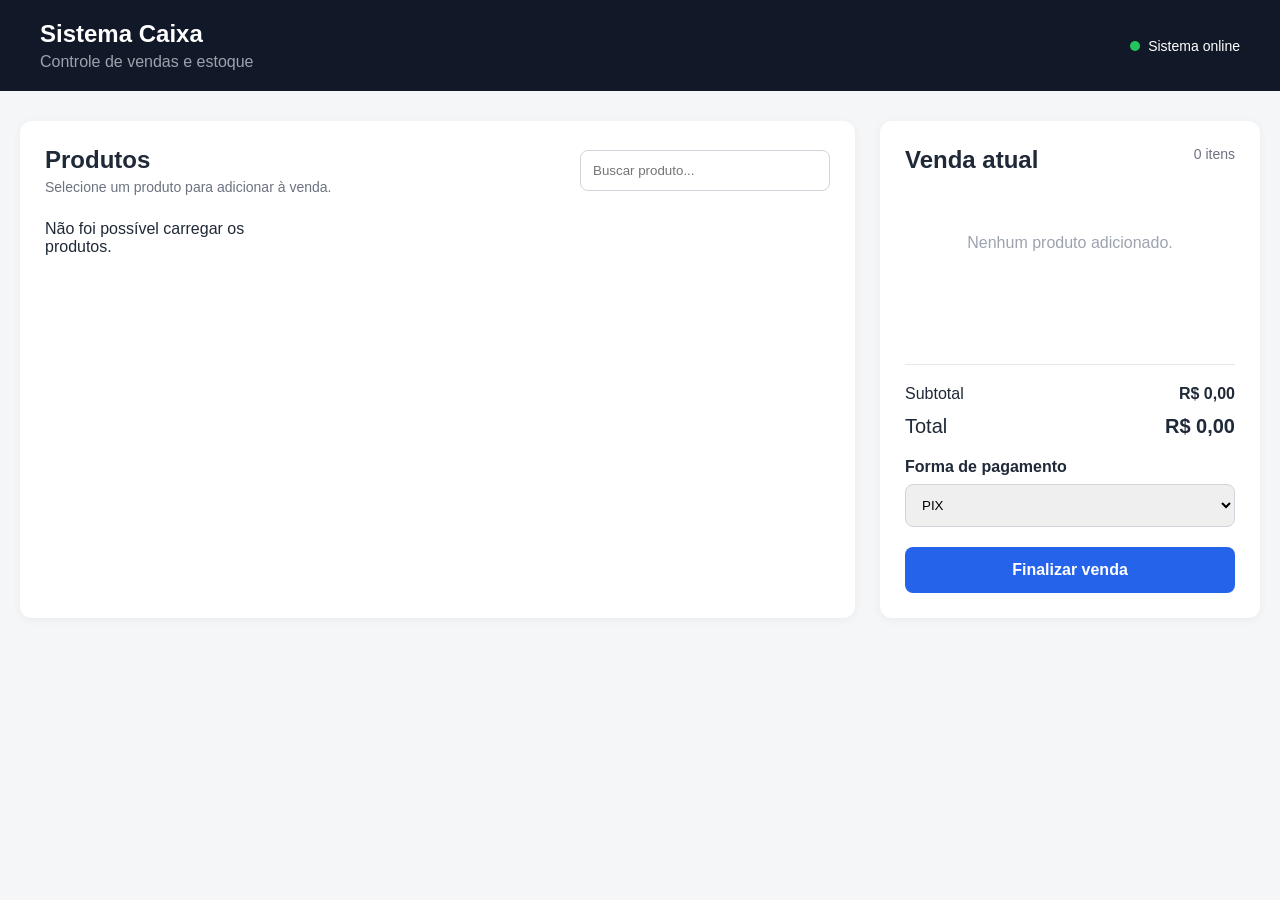
==== frontend/index.html @ 0734ecb7 "feat: cria interface inicial do sistema de caixa" ====
<!DOCTYPE html>
<html lang="pt-BR">

<head>
    <meta charset="UTF-8">

    <!-- Faz o sistema se adaptar a telas menores -->
    <meta name="viewport" content="width=device-width, initial-scale=1.0">

    <title>Sistema Caixa</title>

    <!-- Nosso arquivo de estilos -->
    <link rel="stylesheet" href="style.css">
</head>

<body>

    <!-- Cabeçalho principal do sistema -->
    <header class="topbar">
        <div>
            <h1>Sistema Caixa</h1>
            <p>Controle de vendas e estoque</p>
        </div>

        <div class="status">
            <span class="status-dot"></span>
            Sistema online
        </div>
    </header>


    <!-- Conteúdo principal -->
    <main class="container">

        <!-- Área de produtos -->
        <section class="products-section">

            <div class="section-header">
                <div>
                    <h2>Produtos</h2>
                    <p>Selecione um produto para adicionar à venda.</p>
                </div>

                <!-- Campo que futuramente vamos usar para pesquisar -->
                <input
                    type="text"
                    id="busca"
                    placeholder="Buscar produto..."
                >
            </div>

            <!-- JavaScript vai colocar os produtos aqui -->
            <div id="lista-produtos" class="products-grid">
                
                <p class="loading">
                    Carregando produtos...
                </p>

            </div>

        </section>


        <!-- Carrinho -->
        <aside class="cart">

            <div class="cart-header">
                <h2>Venda atual</h2>
                <span id="quantidade-itens">0 itens</span>
            </div>


            <!-- Produtos adicionados ao carrinho -->
            <div id="carrinho" class="cart-items">

                <p class="empty-cart">
                    Nenhum produto adicionado.
                </p>

            </div>


            <!-- Resumo da venda -->
            <div class="cart-summary">

                <div class="summary-line">
                    <span>Subtotal</span>
                    <strong id="subtotal">R$ 0,00</strong>
                </div>

                <div class="summary-line total">
                    <span>Total</span>
                    <strong id="total">R$ 0,00</strong>
                </div>

            </div>


            <!-- Forma de pagamento -->
            <div class="payment">

                <label for="forma-pagamento">
                    Forma de pagamento
                </label>

                <select id="forma-pagamento">

                    <option value="pix">
                        PIX
                    </option>

                    <option value="dinheiro">
                        Dinheiro
                    </option>

                    <option value="cartao">
                        Cartão
                    </option>

                </select>

            </div>


            <!-- Botão para finalizar -->
            <button
                id="finalizar-venda"
                class="btn-finalizar"
            >
                Finalizar venda
            </button>

        </aside>

    </main>


    <!-- Nosso JavaScript -->
    <script src="script.js"></script>

</body>

</html>
---- frontend/style.css ----
/* ================================
   CONFIGURAÇÕES GERAIS
================================ */

* {
    box-sizing: border-box;
    margin: 0;
    padding: 0;
}

body {
    font-family: Arial, sans-serif;
    background: #f4f6f8;
    color: #1f2937;
}


/* ================================
   CABEÇALHO
================================ */

.topbar {
    background: #111827;
    color: white;

    padding: 20px 40px;

    display: flex;
    justify-content: space-between;
    align-items: center;
}

.topbar h1 {
    font-size: 24px;
}

.topbar p {
    margin-top: 5px;
    color: #9ca3af;
}


/* Indicador de sistema online */

.status {
    display: flex;
    align-items: center;
    gap: 8px;

    font-size: 14px;
}

.status-dot {
    width: 10px;
    height: 10px;

    background: #22c55e;

    border-radius: 50%;
}


/* ================================
   CONTEÚDO PRINCIPAL
================================ */

.container {
    max-width: 1400px;

    margin: 30px auto;

    padding: 0 20px;

    display: grid;

    grid-template-columns: 1fr 380px;

    gap: 25px;
}


/* ================================
   PRODUTOS
================================ */

.products-section {
    background: white;

    border-radius: 12px;

    padding: 25px;

    box-shadow: 0 2px 10px rgba(0, 0, 0, 0.05);
}

.section-header {
    display: flex;

    justify-content: space-between;

    align-items: center;

    margin-bottom: 25px;
}

.section-header h2 {
    margin-bottom: 5px;
}

.section-header p {
    color: #6b7280;

    font-size: 14px;
}


/* Campo de busca */

#busca {
    width: 250px;

    padding: 12px;

    border: 1px solid #d1d5db;

    border-radius: 8px;

    outline: none;
}

#busca:focus {
    border-color: #2563eb;
}


/* Grid dos produtos */

.products-grid {
    display: grid;

    grid-template-columns: repeat(3, 1fr);

    gap: 15px;
}


/* Card do produto */

.product-card {
    border: 1px solid #e5e7eb;

    border-radius: 10px;

    padding: 18px;

    transition: 0.2s;

    cursor: pointer;
}

.product-card:hover {
    transform: translateY(-2px);

    box-shadow: 0 4px 12px rgba(0, 0, 0, 0.08);
}

.product-name {
    font-weight: bold;

    margin-bottom: 8px;
}

.product-price {
    font-size: 20px;

    font-weight: bold;

    margin-bottom: 8px;
}

.product-stock {
    font-size: 13px;

    color: #6b7280;
}


/* ================================
   CARRINHO
================================ */

.cart {
    background: white;

    border-radius: 12px;

    padding: 25px;

    box-shadow: 0 2px 10px rgba(0, 0, 0, 0.05);

    height: fit-content;
}

.cart-header {
    display: flex;

    justify-content: space-between;

    margin-bottom: 20px;
}

.cart-header span {
    color: #6b7280;

    font-size: 14px;
}


/* Itens */

.cart-items {
    min-height: 150px;
}

.empty-cart {
    text-align: center;

    color: #9ca3af;

    padding: 40px 10px;
}


/* ================================
   RESUMO
================================ */

.cart-summary {
    border-top: 1px solid #e5e7eb;

    margin-top: 20px;

    padding-top: 20px;
}

.summary-line {
    display: flex;

    justify-content: space-between;

    margin-bottom: 12px;
}

.summary-line.total {
    font-size: 20px;
}


/* ================================
   PAGAMENTO
================================ */

.payment {
    margin-top: 20px;
}

.payment label {
    display: block;

    margin-bottom: 8px;

    font-weight: bold;
}

.payment select {
    width: 100%;

    padding: 12px;

    border: 1px solid #d1d5db;

    border-radius: 8px;
}


/* ================================
   BOTÃO
================================ */

.btn-finalizar {
    width: 100%;

    margin-top: 20px;

    padding: 14px;

    border: none;

    border-radius: 8px;

    background: #2563eb;

    color: white;

    font-size: 16px;

    font-weight: bold;

    cursor: pointer;
}

.btn-finalizar:hover {
    background: #1d4ed8;
}


/* ================================
   RESPONSIVIDADE
================================ */

@media (max-width: 900px) {

    .container {
        grid-template-columns: 1fr;
    }

    .products-grid {
        grid-template-columns: repeat(2, 1fr);
    }
}

@media (max-width: 600px) {

    .topbar {
        padding: 20px;
    }

    .section-header {
        flex-direction: column;

        align-items: stretch;

        gap: 15px;
    }

    #busca {
        width: 100%;
    }

    .products-grid {
        grid-template-columns: 1fr;
    }
}
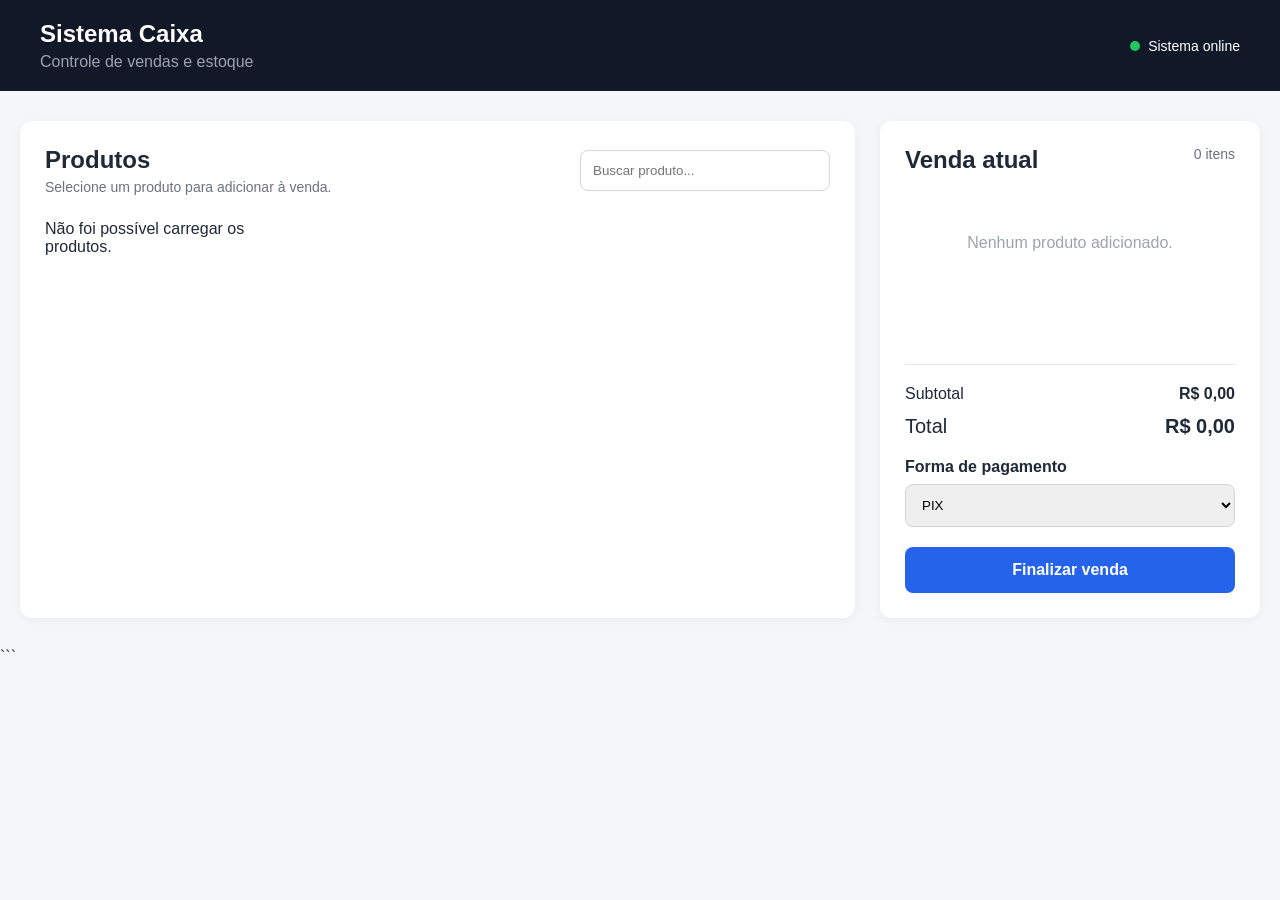
==== commit 594fc47c: "fix: corrigir finalizacao de vendas no frontend" ====
--- a/frontend/index.html
+++ b/frontend/index.html
@@ -1,3 +1,4 @@
+
 <!DOCTYPE html>
 <html lang="pt-BR">
 
@@ -17,6 +18,7 @@
 
     <!-- Cabeçalho principal do sistema -->
     <header class="topbar">
+
         <div>
             <h1>Sistema Caixa</h1>
             <p>Controle de vendas e estoque</p>
@@ -26,16 +28,21 @@
             <span class="status-dot"></span>
             Sistema online
         </div>
+
     </header>
 
 
     <!-- Conteúdo principal -->
     <main class="container">
 
-        <!-- Área de produtos -->
+        <!-- =====================================================
+             ÁREA DE PRODUTOS
+        ====================================================== -->
+
         <section class="products-section">
 
             <div class="section-header">
+
                 <div>
                     <h2>Produtos</h2>
                     <p>Selecione um produto para adicionar à venda.</p>
@@ -47,11 +54,16 @@
                     id="busca"
                     placeholder="Buscar produto..."
                 >
-            </div>
-
-            <!-- JavaScript vai colocar os produtos aqui -->
+
+            </div>
+
+
+            <!--
+                O JavaScript vai colocar os produtos
+                recebidos da API aqui dentro.
+            -->
             <div id="lista-produtos" class="products-grid">
-                
+
                 <p class="loading">
                     Carregando produtos...
                 </p>
@@ -61,16 +73,31 @@
         </section>
 
 
-        <!-- Carrinho -->
+        <!-- =====================================================
+             CARRINHO
+        ====================================================== -->
+
         <aside class="cart">
 
             <div class="cart-header">
+
                 <h2>Venda atual</h2>
-                <span id="quantidade-itens">0 itens</span>
-            </div>
-
-
-            <!-- Produtos adicionados ao carrinho -->
+
+                <!--
+                    O JavaScript atualiza esse número
+                    conforme adicionamos produtos.
+                -->
+                <span id="quantidade-itens">
+                    0 itens
+                </span>
+
+            </div>
+
+
+            <!--
+                Produtos adicionados ao carrinho
+                serão mostrados aqui.
+            -->
             <div id="carrinho" class="cart-items">
 
                 <p class="empty-cart">
@@ -80,23 +107,44 @@
             </div>
 
 
-            <!-- Resumo da venda -->
+            <!-- =================================================
+                 RESUMO DA VENDA
+            ================================================== -->
+
             <div class="cart-summary">
 
                 <div class="summary-line">
-                    <span>Subtotal</span>
-                    <strong id="subtotal">R$ 0,00</strong>
+
+                    <span>
+                        Subtotal
+                    </span>
+
+                    <strong id="subtotal">
+                        R$ 0,00
+                    </strong>
+
                 </div>
 
+
                 <div class="summary-line total">
-                    <span>Total</span>
-                    <strong id="total">R$ 0,00</strong>
+
+                    <span>
+                        Total
+                    </span>
+
+                    <strong id="total">
+                        R$ 0,00
+                    </strong>
+
                 </div>
 
             </div>
 
 
-            <!-- Forma de pagamento -->
+            <!-- =================================================
+                 FORMA DE PAGAMENTO
+            ================================================== -->
+
             <div class="payment">
 
                 <label for="forma-pagamento">
@@ -122,7 +170,10 @@
             </div>
 
 
-            <!-- Botão para finalizar -->
+            <!-- =================================================
+                 BOTÃO FINALIZAR VENDA
+            ================================================== -->
+
             <button
                 id="finalizar-venda"
                 class="btn-finalizar"
@@ -135,9 +186,16 @@
     </main>
 
 
-    <!-- Nosso JavaScript -->
+    <!--
+        Nosso arquivo JavaScript.
+
+        Ele precisa estar no final do body para que
+        os elementos HTML já tenham sido carregados
+        quando o JavaScript tentar encontrá-los.
+    -->
     <script src="script.js"></script>
 
 </body>
 
-</html>+</html>
+```
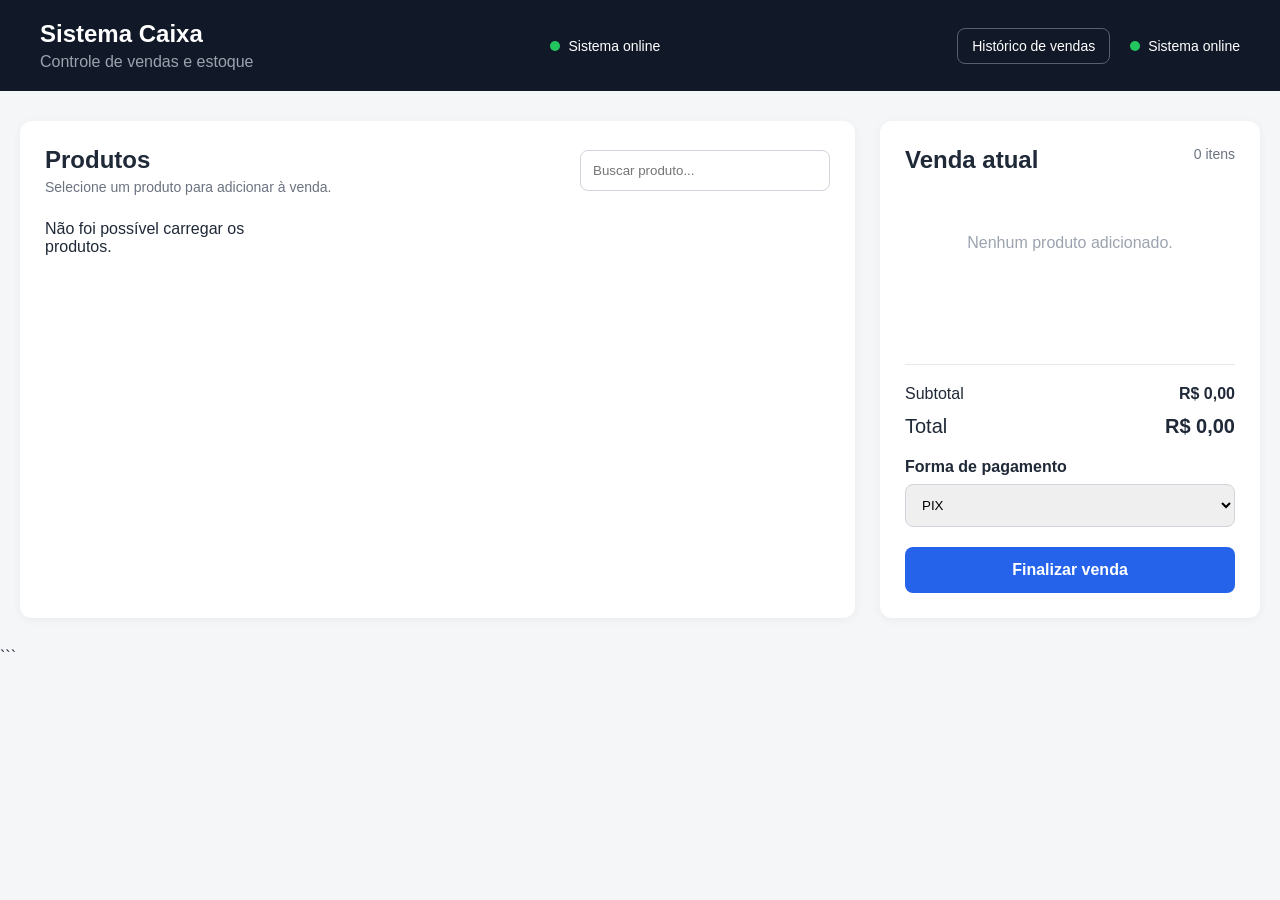
==== commit a8ed5f11: "feat: Adicionando venda.html para salvar histórico de vendas." ====
--- a/frontend/index.html
+++ b/frontend/index.html
@@ -28,6 +28,19 @@
             <span class="status-dot"></span>
             Sistema online
         </div>
+        <div class="topbar-actions">
+
+    <!-- Acesso ao histórico de vendas -->
+    <a href="vendas.html" class="btn-historico">
+        Histórico de vendas
+    </a>
+
+    <div class="status">
+        <span class="status-dot"></span>
+        Sistema online
+    </div>
+
+</div>
 
     </header>
 
--- a/frontend/style.css
+++ b/frontend/style.css
@@ -350,4 +350,194 @@
     .products-grid {
         grid-template-columns: 1fr;
     }
+}
+/* =====================================================
+   HISTÓRICO DE VENDAS
+===================================================== */
+
+.sales-table-container {
+    width: 100%;
+    overflow-x: auto;
+    background: white;
+    border-radius: 12px;
+    box-shadow: 0 4px 15px rgba(0, 0, 0, 0.06);
+}
+
+
+.sales-table {
+    width: 100%;
+    border-collapse: collapse;
+}
+
+
+.sales-table th,
+.sales-table td {
+    padding: 16px;
+    text-align: left;
+    border-bottom: 1px solid #eee;
+}
+
+
+.sales-table th {
+    font-weight: 600;
+}
+
+
+.sales-table button {
+    border: none;
+    padding: 8px 12px;
+    border-radius: 6px;
+    cursor: pointer;
+}
+
+
+.sales-table button:hover {
+    opacity: 0.85;
+}
+
+
+/* =====================================================
+   MODAL
+===================================================== */
+
+.modal {
+    display: none;
+
+    position: fixed;
+
+    inset: 0;
+
+    background: rgba(0, 0, 0, 0.5);
+
+    align-items: center;
+
+    justify-content: center;
+
+    padding: 20px;
+
+    z-index: 1000;
+}
+
+
+.modal.ativo {
+    display: flex;
+}
+
+
+.modal-content {
+    width: 100%;
+    max-width: 550px;
+
+    background: white;
+
+    border-radius: 14px;
+
+    padding: 24px;
+
+    box-shadow:
+        0 15px 40px rgba(0, 0, 0, 0.2);
+}
+
+
+.modal-header {
+    display: flex;
+
+    align-items: center;
+
+    justify-content: space-between;
+
+    margin-bottom: 20px;
+}
+
+
+.modal-header h2 {
+    margin: 0;
+}
+
+
+.modal-fechar {
+    border: none;
+
+    background: transparent;
+
+    font-size: 28px;
+
+    cursor: pointer;
+}
+
+
+.sale-detail {
+    margin-bottom: 15px;
+}
+
+
+.sale-detail p {
+    margin: 8px 0;
+}
+
+
+.sale-detail-item {
+    display: flex;
+
+    justify-content: space-between;
+
+    padding: 10px 0;
+
+    border-bottom: 1px solid #eee;
+}
+
+
+.sale-detail-total {
+    display: flex;
+
+    justify-content: space-between;
+
+    font-size: 20px;
+
+    margin-top: 15px;
+}
+/* =====================================================
+   AÇÕES DO CABEÇALHO
+===================================================== */
+
+.topbar-actions {
+    display: flex;
+    align-items: center;
+    gap: 20px;
+}
+
+
+.btn-historico {
+    color: white;
+    text-decoration: none;
+
+    border: 1px solid rgba(255, 255, 255, 0.3);
+
+    padding: 9px 14px;
+
+    border-radius: 8px;
+
+    font-size: 14px;
+
+    transition: 0.2s;
+}
+
+
+.btn-historico:hover {
+    background: rgba(255, 255, 255, 0.1);
+}
+
+
+/* Responsividade */
+@media (max-width: 600px) {
+
+    .topbar-actions {
+        gap: 10px;
+    }
+
+    .btn-historico {
+        font-size: 13px;
+        padding: 8px 10px;
+    }
+
 }
